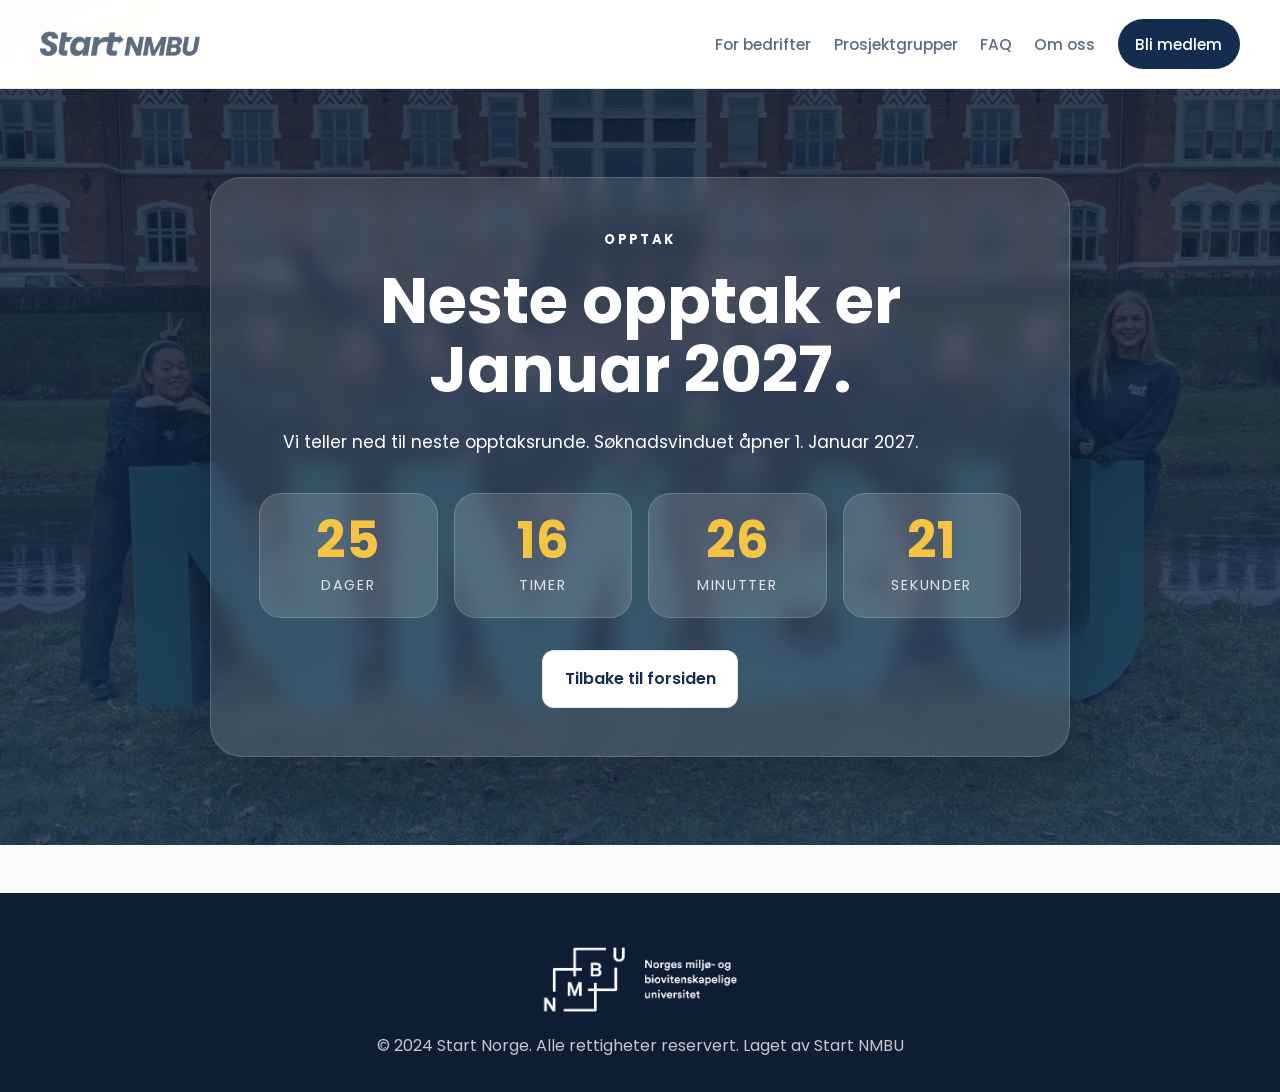
==== bli-medlem.html @ a8191765 "Base of the website" ====
<!doctype html>
<html lang="no">
  <head>
    <meta charset="UTF-8" />
    <meta name="viewport" content="width=device-width, initial-scale=1.0" />
    <title>Bli medlem | Start NMBU</title>
    <meta
      name="description"
      content="Informasjon om neste opptak i Start NMBU og nedtelling til høst 2026."
    />
    <link rel="preconnect" href="https://fonts.googleapis.com" />
    <link rel="preconnect" href="https://fonts.gstatic.com" crossorigin />
    <link
      href="https://fonts.googleapis.com/css2?family=Poppins:wght@400;500;600;700&display=swap"
      rel="stylesheet"
    />
    <link rel="stylesheet" href="./styles.css" />
  </head>
  <body>
    <header class="site-header">
      <div class="container header-inner">
        <a class="brand" href="./index.html" aria-label="Start NMBU">
          <img
            src="./assets/images/start1-1.png"
            alt="Start NMBU"
          />
        </a>

        <button class="menu-toggle" type="button" aria-expanded="false" aria-controls="main-nav">
          Meny
        </button>

        <nav id="main-nav" class="main-nav" aria-label="Hovedmeny">
          <a href="./index.html#bedrift">For bedrifter</a>
          <a href="./index.html#prosjektgrupper">Prosjektgrupper</a>
          <a href="./index.html#faq">FAQ</a>
          <a href="./om-oss.html">Om oss</a>
          <a class="nav-cta" href="./bli-medlem.html">Bli medlem</a>
        </nav>
      </div>
    </header>

    <main>
      <section class="section recruit-hero">
        <div class="container recruit-shell">
          <span class="eyebrow">Opptak</span>
          <h1>Neste opptak er Januar 2027.</h1>
          <p class="lead">
            Vi teller ned til neste opptaksrunde. Søknadsvinduet åpner 1. Januar 2027.
          </p>

          <div class="countdown" data-target="2027-01-01T00:00:00+02:00">
            <div class="countdown-card">
              <span class="count-value" data-unit="days">0</span>
              <span class="count-label">Dager</span>
            </div>
            <div class="countdown-card">
              <span class="count-value" data-unit="hours">0</span>
              <span class="count-label">Timer</span>
            </div>
            <div class="countdown-card">
              <span class="count-value" data-unit="minutes">0</span>
              <span class="count-label">Minutter</span>
            </div>
            <div class="countdown-card">
              <span class="count-value" data-unit="seconds">0</span>
              <span class="count-label">Sekunder</span>
            </div>
          </div>

          <p class="countdown-note" data-countdown-message>
            
          </p>

          <a class="button button-secondary" href="./index.html">Tilbake til forsiden</a>
        </div>
      </section>
    </main>

    <footer class="site-footer">
      <div class="container footer-inner">
        <img
          class="footer-logo"
          src="./assets/images/nmbu_logo_hvit.png"
          alt="NMBU"
        />
        <p>© 2024 Start Norge. Alle rettigheter reservert. Laget av Start NMBU</p>
      </div>
    </footer>

    <script src="./script.js"></script>
  </body>
</html>
---- styles.css ----
:root {
  --navy: #142d4f;
  --navy-deep: #0d1d34;
  --yellow: #f6c445;
  --yellow-soft: #ffe3a3;
  --sand: #f7f3ea;
  --mist: #eef3f8;
  --text: #20334a;
  --muted: #5d6d80;
  --white: #ffffff;
  --border: rgba(20, 45, 79, 0.12);
  --shadow: 0 24px 60px rgba(20, 45, 79, 0.14);
  --radius: 18px;
  --radius-lg: 28px;
  --container: 1200px;
}

*,
*::before,
*::after {
  box-sizing: border-box;
}

html {
  scroll-behavior: smooth;
}

body {
  margin: 0;
  font-family: "Poppins", sans-serif;
  color: var(--text);
  background:
    radial-gradient(circle at top left, rgba(246, 196, 69, 0.14), transparent 28%),
    linear-gradient(180deg, #fffdf8 0%, #ffffff 18%, #f7f9fc 100%);
}

img {
  display: block;
  width: 100%;
}

a {
  color: inherit;
  text-decoration: none;
}

.container {
  width: min(calc(100% - 2rem), var(--container));
  margin: 0 auto;
}

.section {
  padding: 5.5rem 0;
}

.section-soft {
  background: linear-gradient(180deg, rgba(20, 45, 79, 0.04), rgba(20, 45, 79, 0.01));
}

.section-accent {
  background:
    radial-gradient(circle at right top, rgba(246, 196, 69, 0.24), transparent 24%),
    var(--sand);
}

.site-header {
  position: sticky;
  top: 0;
  z-index: 20;
  backdrop-filter: blur(14px);
  background: rgba(255, 255, 255, 0.88);
  border-bottom: 1px solid var(--border);
}

.header-inner {
  display: flex;
  align-items: center;
  justify-content: space-between;
  gap: 1rem;
  min-height: 88px;
}

.brand img {
  width: 160px;
  height: auto;
  filter: brightness(0) saturate(100%) invert(42%) sepia(13%) saturate(712%)
    hue-rotate(174deg) brightness(95%) contrast(90%);
}

.main-nav {
  display: flex;
  align-items: center;
  gap: 1.4rem;
  font-size: 0.96rem;
  font-weight: 500;
}

.main-nav a {
  color: var(--muted);
}

.main-nav a:hover,
.main-nav a:focus-visible {
  color: var(--navy);
}

.nav-cta {
  padding: 0.85rem 1.1rem;
  border-radius: 999px;
  background: var(--navy);
  color: var(--white) !important;
}

.menu-toggle {
  display: none;
  border: 0;
  border-radius: 999px;
  background: var(--navy);
  color: var(--white);
  padding: 0.8rem 1rem;
  font: inherit;
}

.hero {
  position: relative;
  padding-top: 4.5rem;
  padding-bottom: 4.5rem;
  overflow: hidden;
  background-image: url("./assets/images/IMG_5385.png");
  background-repeat: no-repeat;
  background-position: 62% 45%;
  background-size: cover;
}

.hero::before {
  content: "";
  position: absolute;
  inset: 0;
  background: rgba(0, 0, 0, 0.72);
}

.hero > .container {
  position: relative;
  z-index: 1;
}

.hero-grid,
.split-layout {
  display: grid;
  grid-template-columns: 1.05fr 0.95fr;
  gap: 3rem;
  align-items: center;
}

.split-layout.reverse {
  grid-template-columns: 0.95fr 1.05fr;
}

.eyebrow {
  display: inline-block;
  margin-bottom: 1rem;
  color: var(--navy);
  font-size: 0.82rem;
  font-weight: 700;
  letter-spacing: 0.18em;
  text-transform: uppercase;
}

.hero .eyebrow,
.hero h1,
.hero .lead {
  color: var(--white);
}

h1,
h2,
h3,
p {
  margin: 0;
}

h1 {
  font-size: clamp(2.5rem, 5vw, 4.4rem);
  line-height: 1.08;
  max-width: 12ch;
}

h2 {
  font-size: clamp(2rem, 4vw, 3rem);
  line-height: 1.12;
}

h3 {
  font-size: 1.35rem;
  line-height: 1.25;
}

p {
  color: var(--muted);
  line-height: 1.75;
}

.lead {
  margin-top: 1.4rem;
  max-width: 62ch;
  font-size: 1.08rem;
}

.hero-actions {
  display: flex;
  flex-wrap: wrap;
  gap: 1rem;
  margin-top: 2rem;
}

.button {
  display: inline-flex;
  align-items: center;
  justify-content: center;
  min-height: 52px;
  padding: 0.95rem 1.35rem;
  border-radius: 12px;
  font-weight: 600;
  transition: transform 0.2s ease, box-shadow 0.2s ease, background-color 0.2s ease;
}

.button:hover,
.button:focus-visible {
  transform: translateY(-2px);
}

.button-primary {
  background: var(--yellow);
  color: var(--navy);
  box-shadow: 0 16px 28px rgba(246, 196, 69, 0.3);
}

.button-secondary {
  background: var(--white);
  color: var(--navy);
  border: 1px solid var(--border);
}

.button.large {
  min-width: 180px;
}

.hero-card,
.image-panel,
.event-card,
.faq-shell,
.join-inner {
  border-radius: var(--radius-lg);
}

.hero-card {
  padding: 0;
  background: transparent;
  border: 0;
  box-shadow: none;
}

.hero-card img {
  border-radius: 12px;
}

.section-heading {
  margin-bottom: 2.5rem;
}

.section-heading.center {
  text-align: center;
}

.section-heading p {
  margin-top: 0.75rem;
}

.cards-grid {
  display: grid;
  gap: 1.5rem;
}

.two-up {
  grid-template-columns: repeat(2, minmax(0, 1fr));
}

.three-up {
  grid-template-columns: repeat(3, minmax(0, 1fr));
}

.about-hero {
  color: var(--white);
  background:
    linear-gradient(rgba(13, 29, 52, 0.84), rgba(20, 45, 79, 0.8)),
    url("./assets/images/IMG_5385.png") center/cover no-repeat;
}

.about-hero-shell .eyebrow,
.about-hero-shell h1,
.about-hero-shell .lead {
  color: var(--white);
}

.about-hero-shell h1 {
  max-width: 12ch;
}

.feature-trio,
.stats-grid {
  display: grid;
  grid-template-columns: repeat(3, minmax(0, 1fr));
  gap: 1.2rem;
  margin-top: 2.25rem;
}

.feature-tile,
.info-card,
.stat-card {
  padding: 1.6rem;
  border-radius: 20px;
  background: rgba(255, 255, 255, 0.08);
  border: 1px solid rgba(20, 45, 79, 0.08);
  box-shadow: var(--shadow);
}

.feature-tile {
  background: rgba(255, 255, 255, 0.12);
  border-color: rgba(255, 255, 255, 0.14);
}

.feature-tile h3,
.feature-tile p {
  color: var(--white);
}

.info-card {
  background: var(--white);
}

.stat-card {
  text-align: center;
  background: var(--white);
}

.stat-number {
  display: block;
  margin-bottom: 0.9rem;
  color: var(--navy);
  font-size: clamp(2rem, 5vw, 3.2rem);
  font-weight: 700;
  line-height: 1;
}

.history-grid {
  display: grid;
  grid-template-columns: 0.9fr 1.1fr;
  gap: 2rem;
  align-items: start;
}

.timeline {
  position: relative;
  display: grid;
  gap: 1rem;
}

.timeline::before {
  content: "";
  position: absolute;
  top: 0;
  bottom: 0;
  left: 0.85rem;
  width: 2px;
  background: rgba(20, 45, 79, 0.14);
}

.timeline-item {
  position: relative;
  margin-left: 2.3rem;
  padding: 1.3rem 1.35rem;
  border-radius: 18px;
  background: var(--white);
  box-shadow: var(--shadow);
}

.timeline-item::before {
  content: "";
  position: absolute;
  top: 1.55rem;
  left: -1.88rem;
  width: 12px;
  height: 12px;
  border-radius: 999px;
  background: var(--yellow);
  box-shadow: 0 0 0 6px rgba(246, 196, 69, 0.22);
}

.timeline-date {
  display: inline-block;
  margin-bottom: 0.65rem;
  color: var(--navy);
  font-size: 0.92rem;
  font-weight: 700;
}

.timeline-item p {
  margin-top: 0.7rem;
}

.event-card {
  overflow: hidden;
  background: var(--white);
  box-shadow: var(--shadow);
  border: 1px solid rgba(20, 45, 79, 0.08);
}

.event-card img {
  height: 280px;
  object-fit: cover;
}

.event-card.featured {
  transform: translateY(-0.35rem);
}

.card-body {
  padding: 1.4rem 1.35rem 1.5rem;
}

.card-body p {
  margin-top: 0.7rem;
  min-height: 5.25rem;
}

.card-body a {
  display: inline-flex;
  margin-top: 1.2rem;
  color: var(--navy);
  font-weight: 700;
}

.copy-block {
  display: grid;
  gap: 1.2rem;
}

.image-panel {
  overflow: hidden;
  background: var(--white);
  box-shadow: var(--shadow);
}

.image-panel img {
  height: 100%;
  min-height: 420px;
  object-fit: cover;
}

.image-panel.tall img {
  min-height: 540px;
}

.stacked-points {
  gap: 1.4rem;
}

.info-point {
  padding-bottom: 1.25rem;
  border-bottom: 1px solid var(--border);
}

.info-point:last-child {
  border-bottom: 0;
  padding-bottom: 0;
}

.info-point p {
  margin-top: 0.55rem;
}

.project-grid {
  display: grid;
  grid-template-columns: repeat(4, minmax(0, 1fr));
  gap: 1rem;
}

.project-card {
  overflow: hidden;
  border-radius: 14px;
  box-shadow: var(--shadow);
}

.project-card img {
  aspect-ratio: 1.1 / 1;
  object-fit: cover;
  transition: transform 0.25s ease;
}

.project-card:hover img,
.project-card:focus-visible img {
  transform: scale(1.03);
}

.faq-shell {
  padding: 3rem;
  background: linear-gradient(180deg, rgba(238, 243, 248, 0.72), rgba(255, 255, 255, 0.96));
  border: 1px solid var(--border);
}

.faq-list {
  display: grid;
  gap: 1rem;
}

.faq-list details {
  padding: 1.2rem 1.25rem;
  background: var(--white);
  border-radius: 14px;
  border: 1px solid rgba(20, 45, 79, 0.08);
}

.faq-list summary {
  cursor: pointer;
  list-style: none;
  font-weight: 600;
  color: var(--navy);
}

.faq-list summary::-webkit-details-marker {
  display: none;
}

.faq-list details p {
  margin-top: 0.9rem;
}

.join-band {
  padding-top: 1rem;
}

.project-hero {
  color: var(--white);
  background:
    linear-gradient(rgba(13, 29, 52, 0.82), rgba(20, 45, 79, 0.84)),
    url("./assets/images/IMG_5385.png") center/cover no-repeat;
}

.project-hero-shell {
  display: grid;
  gap: 1.5rem;
  justify-items: center;
  text-align: center;
}

.project-hero-shell .eyebrow,
.project-hero-shell h1,
.project-hero-shell .lead {
  color: var(--white);
}

.project-logo {
  width: min(320px, 72vw);
}

.project-logo img {
  width: 100%;
  height: auto;
}

.project-overview {
  display: grid;
  grid-template-columns: 0.95fr 1.05fr;
  gap: 2rem;
  align-items: center;
}

.activity-list {
  display: grid;
  gap: 0.9rem;
  padding: 0;
  margin: 0;
  list-style: none;
}

.activity-list li {
  position: relative;
  padding-left: 1.6rem;
  color: var(--muted);
  line-height: 1.7;
}

.activity-list li::before {
  content: "";
  position: absolute;
  top: 0.72rem;
  left: 0;
  width: 10px;
  height: 10px;
  border-radius: 999px;
  background: var(--yellow);
  box-shadow: 0 0 0 5px rgba(246, 196, 69, 0.18);
}

.project-contact {
  display: grid;
  grid-template-columns: 0.9fr 1.1fr;
  gap: 2rem;
  align-items: center;
}

.contact-card {
  display: grid;
  justify-items: center;
  gap: 1rem;
  padding: 2rem;
  border-radius: 24px;
  background: var(--white);
  box-shadow: var(--shadow);
  text-align: center;
}

.contact-card img {
  width: 220px;
  aspect-ratio: 1;
  object-fit: cover;
  border-radius: 999px;
}

.contact-role {
  color: var(--muted);
  font-weight: 500;
}

.contact-mail {
  color: var(--navy);
  font-weight: 600;
}

.recruit-hero {
  min-height: calc(100vh - 180px);
  display: grid;
  place-items: center;
  background:
    linear-gradient(rgba(13, 29, 52, 0.84), rgba(20, 45, 79, 0.82)),
    url("./assets/images/IMG_5385.png") center/cover no-repeat;
}

.recruit-shell {
  max-width: 860px;
  padding: 3rem;
  border-radius: 32px;
  text-align: center;
  background: rgba(255, 255, 255, 0.12);
  border: 1px solid rgba(255, 255, 255, 0.16);
  box-shadow: 0 28px 70px rgba(0, 0, 0, 0.22);
  backdrop-filter: blur(10px);
}

.recruit-shell .eyebrow,
.recruit-shell h1,
.recruit-shell .lead,
.countdown-note {
  color: var(--white);
}

.recruit-shell h1 {
  max-width: none;
}

.countdown {
  display: grid;
  grid-template-columns: repeat(4, minmax(0, 1fr));
  gap: 1rem;
  margin: 2.25rem 0 1.5rem;
}

.countdown-card {
  padding: 1.35rem 1rem;
  border-radius: 22px;
  background: rgba(255, 255, 255, 0.14);
  border: 1px solid rgba(255, 255, 255, 0.16);
}

.count-value {
  display: block;
  color: var(--yellow);
  font-size: clamp(2rem, 5vw, 3.2rem);
  font-weight: 700;
  line-height: 1;
}

.count-label {
  display: block;
  margin-top: 0.5rem;
  color: rgba(255, 255, 255, 0.82);
  font-size: 0.9rem;
  text-transform: uppercase;
  letter-spacing: 0.12em;
}

.countdown-note {
  margin-bottom: 2rem;
}

.join-inner {
  display: flex;
  align-items: center;
  justify-content: space-between;
  gap: 1.5rem;
  padding: 2rem 2.2rem;
  background:
    radial-gradient(circle at left center, rgba(246, 196, 69, 0.3), transparent 24%),
    var(--navy);
  color: var(--white);
}

.join-inner p,
.join-inner .eyebrow {
  color: var(--yellow-soft);
}

.site-footer {
  margin-top: 3rem;
  padding: 3.2rem 0 2rem;
  background: var(--navy-deep);
}

.footer-inner {
  display: grid;
  place-items: center;
  gap: 1rem;
  text-align: center;
}

.footer-logo {
  width: 200px;
}

.site-footer p {
  color: rgba(255, 255, 255, 0.76);
}

@media (max-width: 960px) {
  .menu-toggle {
    display: inline-flex;
  }

  .main-nav {
    position: absolute;
    top: calc(100% + 0.75rem);
    right: 1rem;
    left: 1rem;
    display: none;
    flex-direction: column;
    align-items: stretch;
    padding: 1rem;
    background: rgba(255, 255, 255, 0.98);
    border: 1px solid var(--border);
    border-radius: 18px;
    box-shadow: var(--shadow);
  }

  .main-nav.is-open {
    display: flex;
  }

  .hero-grid,
  .split-layout,
  .split-layout.reverse,
  .two-up,
  .three-up,
  .project-grid,
  .feature-trio,
  .stats-grid,
  .history-grid,
  .project-overview,
  .project-contact {
    grid-template-columns: 1fr;
  }

  .hero {
    padding-top: 3rem;
  }

  .section {
    padding: 4.25rem 0;
  }

  .faq-shell,
  .join-inner {
    padding: 2rem;
  }

  .join-inner {
    align-items: flex-start;
    flex-direction: column;
  }

  .countdown {
    grid-template-columns: repeat(2, minmax(0, 1fr));
  }
}

@media (max-width: 640px) {
  .container {
    width: min(calc(100% - 1.2rem), var(--container));
  }

  .header-inner {
    min-height: 78px;
  }

  .brand img {
    width: 134px;
  }

  .hero-card,
  .faq-shell,
  .join-inner {
    border-radius: 22px;
  }

  .event-card img,
  .image-panel img,
  .image-panel.tall img {
    min-height: 260px;
    height: 260px;
  }

  .recruit-shell {
    padding: 2rem 1.2rem;
    border-radius: 24px;
  }

  .countdown {
    grid-template-columns: 1fr;
  }
}
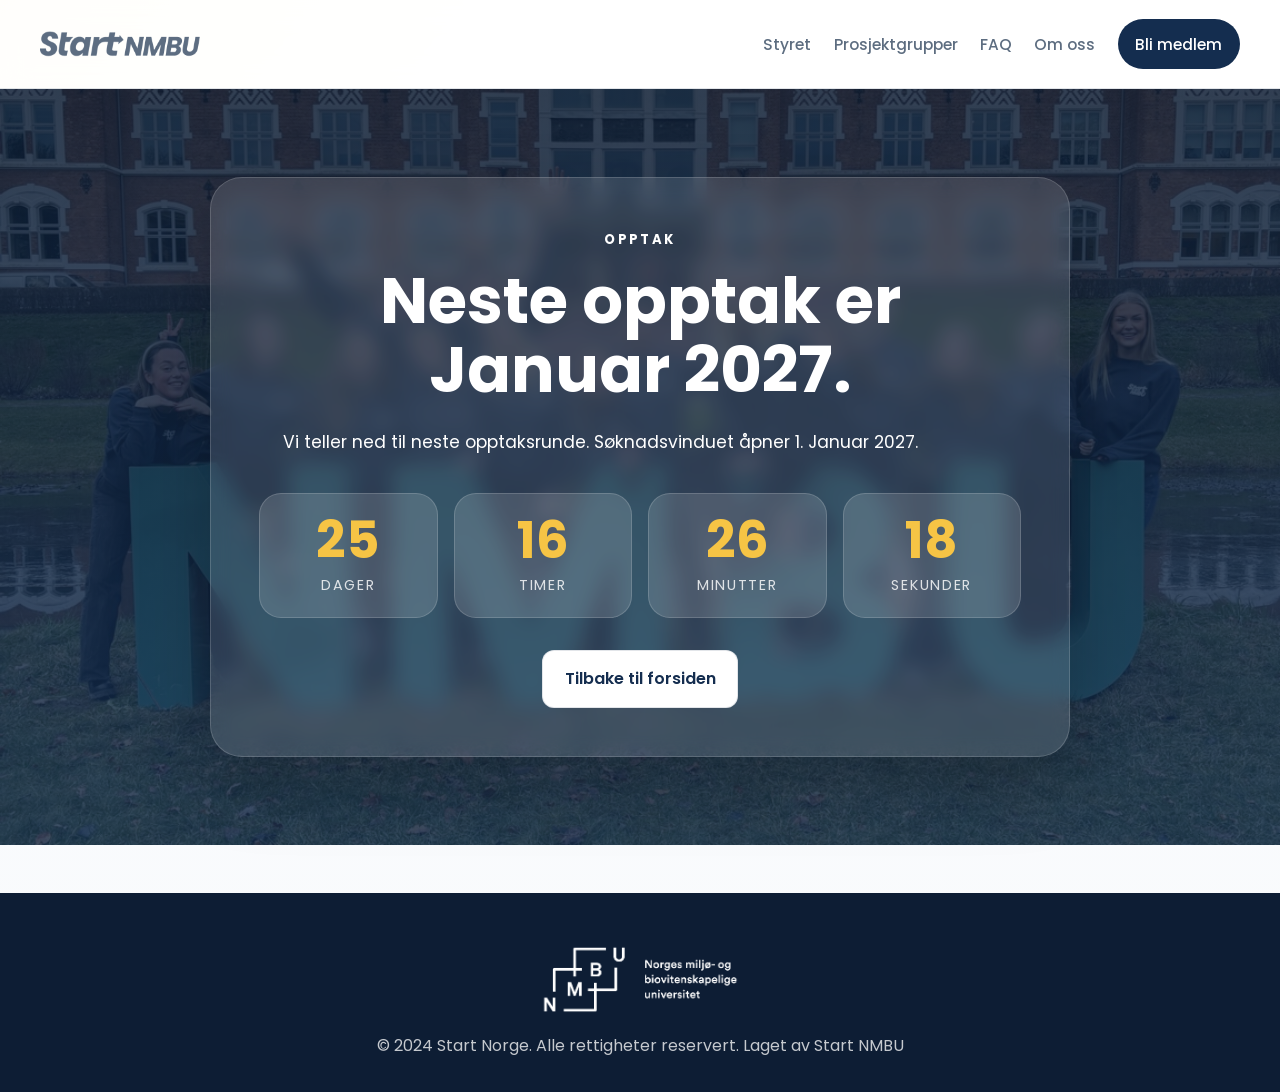
==== commit ae992039: "styret side laget" ====
--- a/bli-medlem.html
+++ b/bli-medlem.html
@@ -31,7 +31,7 @@
         </button>
 
         <nav id="main-nav" class="main-nav" aria-label="Hovedmeny">
-          <a href="./index.html#bedrift">For bedrifter</a>
+          <a href="./styret.html">Styret</a>
           <a href="./index.html#prosjektgrupper">Prosjektgrupper</a>
           <a href="./index.html#faq">FAQ</a>
           <a href="./om-oss.html">Om oss</a>
--- a/styles.css
+++ b/styles.css
@@ -502,6 +502,33 @@
   transform: scale(1.03);
 }
 
+.board-hero h1 {
+  max-width: 10ch;
+}
+
+.board-grid {
+  display: grid;
+  grid-template-columns: repeat(3, minmax(0, 1fr));
+  gap: 1.4rem;
+}
+
+.board-card {
+  overflow: hidden;
+  border-radius: 18px;
+  background: var(--white);
+  border: 1px solid rgba(20, 45, 79, 0.08);
+  box-shadow: var(--shadow);
+}
+
+.board-card img {
+  aspect-ratio: 4 / 5;
+  object-fit: cover;
+}
+
+.board-card .card-body p {
+  min-height: 0;
+}
+
 .faq-shell {
   padding: 3rem;
   background: linear-gradient(180deg, rgba(238, 243, 248, 0.72), rgba(255, 255, 255, 0.96));
@@ -775,7 +802,8 @@
   .stats-grid,
   .history-grid,
   .project-overview,
-  .project-contact {
+  .project-contact,
+  .board-grid {
     grid-template-columns: 1fr;
   }
 
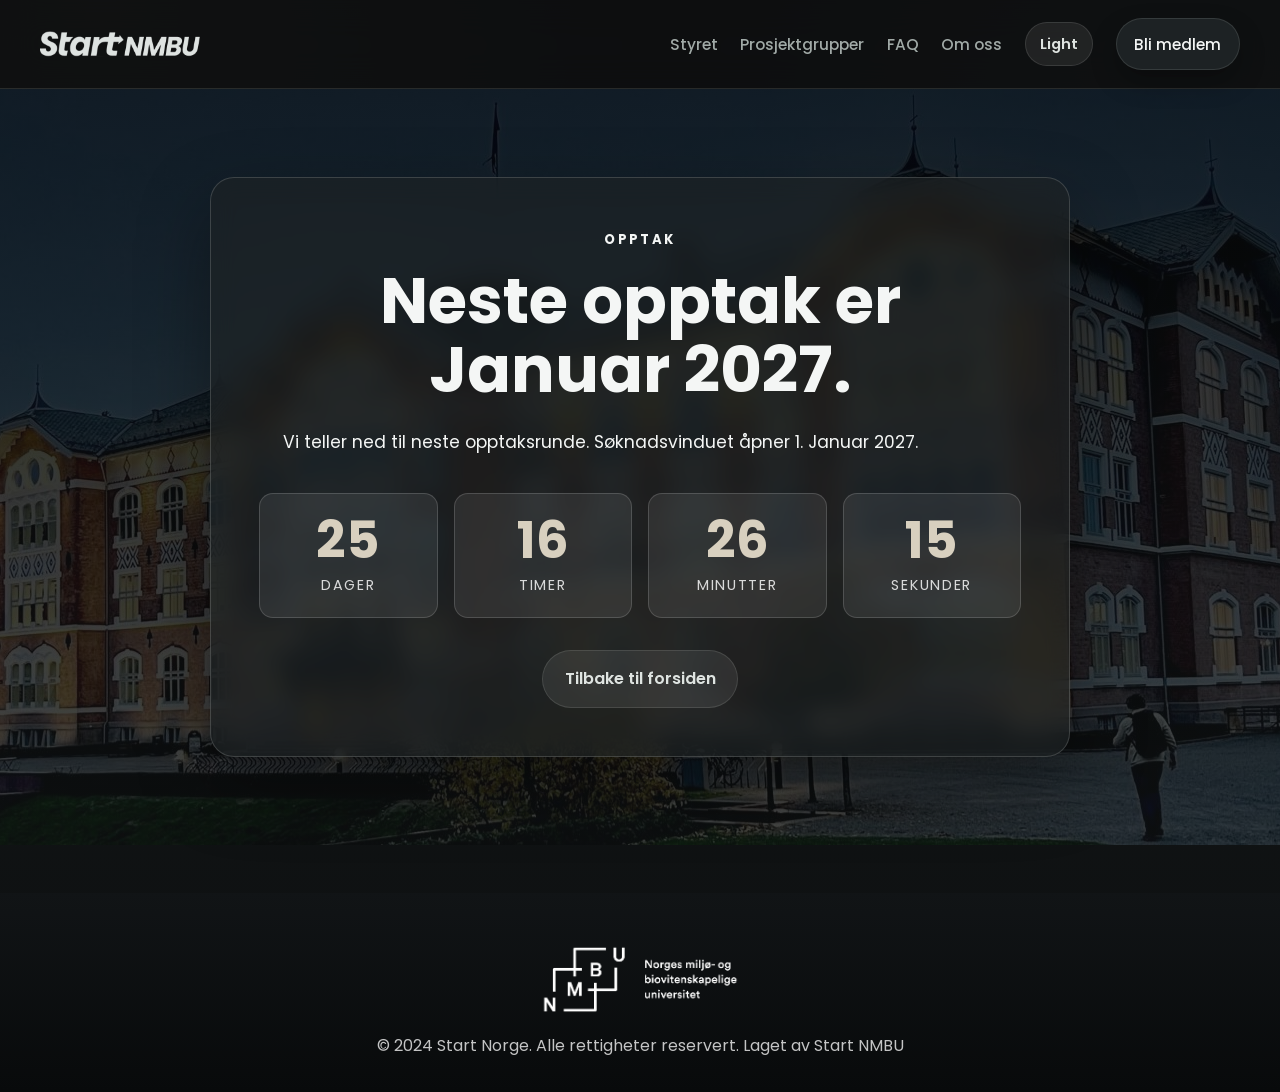
==== commit 5433b332: "Nytt desig" ====
--- a/bli-medlem.html
+++ b/bli-medlem.html
@@ -35,6 +35,7 @@
           <a href="./index.html#prosjektgrupper">Prosjektgrupper</a>
           <a href="./index.html#faq">FAQ</a>
           <a href="./om-oss.html">Om oss</a>
+          <button class="theme-toggle" type="button" aria-label="Bytt til light theme">Light</button>
           <a class="nav-cta" href="./bli-medlem.html">Bli medlem</a>
         </nav>
       </div>
--- a/styles.css
+++ b/styles.css
@@ -1,18 +1,82 @@
 :root {
-  --navy: #142d4f;
-  --navy-deep: #0d1d34;
-  --yellow: #f6c445;
-  --yellow-soft: #ffe3a3;
-  --sand: #f7f3ea;
-  --mist: #eef3f8;
-  --text: #20334a;
-  --muted: #5d6d80;
+  --navy: #dfe4e1;
+  --navy-deep: #080a0b;
+  --yellow: #b8aa91;
+  --yellow-soft: #d8d0bf;
+  --sand: #171a1c;
+  --mist: #202426;
+  --text: #e7ebe9;
+  --muted: #a1aaa7;
+  --white: #f4f6f5;
+  --coral: #b8aa91;
+  --sage: #8f9895;
+  --surface: #15191b;
+  --surface-soft: #1d2224;
+  --border: rgba(228, 232, 230, 0.12);
+  --shadow: 0 24px 70px rgba(0, 0, 0, 0.32);
+  --body-bg:
+    radial-gradient(circle at 8% 0%, rgba(184, 170, 145, 0.12), transparent 30%),
+    radial-gradient(circle at 92% 12%, rgba(143, 152, 149, 0.12), transparent 28%),
+    linear-gradient(180deg, #101314 0%, #141819 34%, #0d0f10 100%);
+  --section-soft-bg: linear-gradient(180deg, rgba(32, 36, 38, 0.86), rgba(17, 20, 21, 0.94));
+  --section-accent-bg:
+    radial-gradient(circle at right top, rgba(184, 170, 145, 0.12), transparent 24%),
+    radial-gradient(circle at left bottom, rgba(143, 152, 149, 0.12), transparent 28%),
+    var(--sand);
+  --header-bg: rgba(13, 15, 16, 0.86);
+  --brand-filter: brightness(0) invert(92%) sepia(4%) saturate(136%) hue-rotate(102deg)
+    brightness(99%) contrast(92%);
+  --hero-overlay:
+    linear-gradient(90deg, rgba(5, 7, 8, 0.9), rgba(15, 18, 19, 0.64)),
+    radial-gradient(circle at 18% 24%, rgba(184, 170, 145, 0.14), transparent 32%);
+  --about-overlay: linear-gradient(rgba(5, 7, 8, 0.88), rgba(15, 18, 19, 0.78));
+  --project-overlay: linear-gradient(rgba(5, 7, 8, 0.84), rgba(15, 18, 19, 0.8));
+  --recruit-overlay: linear-gradient(rgba(5, 7, 8, 0.86), rgba(15, 18, 19, 0.78));
+  --subtle-surface: rgba(244, 246, 245, 0.06);
+  --subtle-surface-strong: rgba(244, 246, 245, 0.08);
+  --glass-border: rgba(244, 246, 245, 0.16);
+  --radius: 14px;
+  --radius-lg: 22px;
+  --container: 1200px;
+}
+
+body[data-theme="light"] {
+  --navy: #123c3a;
+  --navy-deep: #082625;
+  --yellow: #f2a541;
+  --yellow-soft: #ffe0ad;
+  --sand: #f3efe3;
+  --mist: #e7f2ef;
+  --text: #18302f;
+  --muted: #647774;
   --white: #ffffff;
-  --border: rgba(20, 45, 79, 0.12);
-  --shadow: 0 24px 60px rgba(20, 45, 79, 0.14);
-  --radius: 18px;
-  --radius-lg: 28px;
-  --container: 1200px;
+  --coral: #2f80c9;
+  --sage: #9fba9b;
+  --surface: #ffffff;
+  --surface-soft: #f7f4ea;
+  --border: rgba(18, 60, 58, 0.13);
+  --shadow: 0 24px 70px rgba(8, 38, 37, 0.12);
+  --body-bg:
+    radial-gradient(circle at 8% 0%, rgba(47, 128, 201, 0.16), transparent 30%),
+    radial-gradient(circle at 92% 12%, rgba(159, 186, 155, 0.22), transparent 28%),
+    linear-gradient(180deg, #fbfaf5 0%, #ffffff 24%, #eef5f2 100%);
+  --section-soft-bg: linear-gradient(180deg, rgba(231, 242, 239, 0.9), rgba(255, 255, 255, 0.82));
+  --section-accent-bg:
+    radial-gradient(circle at right top, rgba(47, 128, 201, 0.16), transparent 24%),
+    radial-gradient(circle at left bottom, rgba(159, 186, 155, 0.22), transparent 28%),
+    var(--sand);
+  --header-bg: rgba(251, 250, 245, 0.9);
+  --brand-filter: brightness(0) saturate(100%) invert(19%) sepia(23%) saturate(1371%)
+    hue-rotate(128deg) brightness(92%) contrast(92%);
+  --hero-overlay:
+    linear-gradient(90deg, rgba(8, 38, 37, 0.9), rgba(8, 38, 37, 0.58)),
+    radial-gradient(circle at 18% 24%, rgba(47, 128, 201, 0.18), transparent 32%);
+  --about-overlay: linear-gradient(rgba(8, 38, 37, 0.86), rgba(18, 60, 58, 0.78));
+  --project-overlay: linear-gradient(rgba(8, 38, 37, 0.84), rgba(18, 60, 58, 0.82));
+  --recruit-overlay: linear-gradient(rgba(8, 38, 37, 0.86), rgba(18, 60, 58, 0.78));
+  --subtle-surface: rgba(255, 255, 255, 0.1);
+  --subtle-surface-strong: rgba(251, 250, 245, 0.12);
+  --glass-border: rgba(255, 255, 255, 0.2);
 }
 
 *,
@@ -29,9 +93,7 @@
   margin: 0;
   font-family: "Poppins", sans-serif;
   color: var(--text);
-  background:
-    radial-gradient(circle at top left, rgba(246, 196, 69, 0.14), transparent 28%),
-    linear-gradient(180deg, #fffdf8 0%, #ffffff 18%, #f7f9fc 100%);
+  background: var(--body-bg);
 }
 
 img {
@@ -54,21 +116,19 @@
 }
 
 .section-soft {
-  background: linear-gradient(180deg, rgba(20, 45, 79, 0.04), rgba(20, 45, 79, 0.01));
+  background: var(--section-soft-bg);
 }
 
 .section-accent {
-  background:
-    radial-gradient(circle at right top, rgba(246, 196, 69, 0.24), transparent 24%),
-    var(--sand);
+  background: var(--section-accent-bg);
 }
 
 .site-header {
   position: sticky;
   top: 0;
   z-index: 20;
-  backdrop-filter: blur(14px);
-  background: rgba(255, 255, 255, 0.88);
+  backdrop-filter: blur(18px);
+  background: var(--header-bg);
   border-bottom: 1px solid var(--border);
 }
 
@@ -83,8 +143,7 @@
 .brand img {
   width: 160px;
   height: auto;
-  filter: brightness(0) saturate(100%) invert(42%) sepia(13%) saturate(712%)
-    hue-rotate(174deg) brightness(95%) contrast(90%);
+  filter: var(--brand-filter);
 }
 
 .main-nav {
@@ -99,23 +158,52 @@
   color: var(--muted);
 }
 
+.theme-toggle {
+  display: inline-flex;
+  align-items: center;
+  justify-content: center;
+  min-height: 40px;
+  padding: 0.65rem 0.9rem;
+  border: 1px solid var(--border);
+  border-radius: 999px;
+  background: var(--subtle-surface-strong);
+  color: var(--navy);
+  cursor: pointer;
+  font: inherit;
+  font-size: 0.9rem;
+  font-weight: 600;
+  transition: background-color 0.2s ease, color 0.2s ease, transform 0.2s ease;
+}
+
+.theme-toggle:hover,
+.theme-toggle:focus-visible {
+  transform: translateY(-1px);
+  background: var(--surface-soft);
+}
+
 .main-nav a:hover,
 .main-nav a:focus-visible {
-  color: var(--navy);
+  color: var(--coral);
 }
 
 .nav-cta {
   padding: 0.85rem 1.1rem;
   border-radius: 999px;
+  background: var(--surface-soft);
+  color: var(--white) !important;
+  box-shadow: 0 12px 26px rgba(0, 0, 0, 0.26);
+  border: 1px solid var(--border);
+}
+
+body[data-theme="light"] .nav-cta {
   background: var(--navy);
-  color: var(--white) !important;
 }
 
 .menu-toggle {
   display: none;
   border: 0;
   border-radius: 999px;
-  background: var(--navy);
+  background: var(--surface-soft);
   color: var(--white);
   padding: 0.8rem 1rem;
   font: inherit;
@@ -126,7 +214,7 @@
   padding-top: 4.5rem;
   padding-bottom: 4.5rem;
   overflow: hidden;
-  background-image: url("./assets/images/IMG_5385.png");
+  background-image: url("./assets/images/Urbygget.jpg");
   background-repeat: no-repeat;
   background-position: 62% 45%;
   background-size: cover;
@@ -136,7 +224,7 @@
   content: "";
   position: absolute;
   inset: 0;
-  background: rgba(0, 0, 0, 0.72);
+  background: var(--hero-overlay);
 }
 
 .hero > .container {
@@ -159,7 +247,7 @@
 .eyebrow {
   display: inline-block;
   margin-bottom: 1rem;
-  color: var(--navy);
+  color: var(--coral);
   font-size: 0.82rem;
   font-weight: 700;
   letter-spacing: 0.18em;
@@ -219,9 +307,9 @@
   justify-content: center;
   min-height: 52px;
   padding: 0.95rem 1.35rem;
-  border-radius: 12px;
+  border-radius: 999px;
   font-weight: 600;
-  transition: transform 0.2s ease, box-shadow 0.2s ease, background-color 0.2s ease;
+  transition: transform 0.2s ease, box-shadow 0.2s ease, background-color 0.2s ease, color 0.2s ease;
 }
 
 .button:hover,
@@ -230,15 +318,19 @@
 }
 
 .button-primary {
-  background: var(--yellow);
-  color: var(--navy);
-  box-shadow: 0 16px 28px rgba(246, 196, 69, 0.3);
+  background: var(--coral);
+  color: #111314;
+  box-shadow: 0 16px 34px rgba(0, 0, 0, 0.28);
 }
 
 .button-secondary {
-  background: var(--white);
+  background: rgba(244, 246, 245, 0.08);
   color: var(--navy);
   border: 1px solid var(--border);
+}
+
+body[data-theme="light"] .button-secondary {
+  background: rgba(255, 255, 255, 0.9);
 }
 
 .button.large {
@@ -261,7 +353,8 @@
 }
 
 .hero-card img {
-  border-radius: 12px;
+  border-radius: 18px;
+  box-shadow: 0 22px 55px rgba(0, 0, 0, 0.36);
 }
 
 .section-heading {
@@ -292,8 +385,8 @@
 .about-hero {
   color: var(--white);
   background:
-    linear-gradient(rgba(13, 29, 52, 0.84), rgba(20, 45, 79, 0.8)),
-    url("./assets/images/IMG_5385.png") center/cover no-repeat;
+    var(--about-overlay),
+    url("./assets/images/Urbygget.jpg") center/cover no-repeat;
 }
 
 .about-hero-shell .eyebrow,
@@ -318,15 +411,15 @@
 .info-card,
 .stat-card {
   padding: 1.6rem;
-  border-radius: 20px;
-  background: rgba(255, 255, 255, 0.08);
-  border: 1px solid rgba(20, 45, 79, 0.08);
+  border-radius: var(--radius);
+  background: var(--subtle-surface);
+  border: 1px solid var(--border);
   box-shadow: var(--shadow);
 }
 
 .feature-tile {
-  background: rgba(255, 255, 255, 0.12);
-  border-color: rgba(255, 255, 255, 0.14);
+  background: var(--subtle-surface-strong);
+  border-color: var(--glass-border);
 }
 
 .feature-tile h3,
@@ -335,12 +428,12 @@
 }
 
 .info-card {
-  background: var(--white);
+  background: var(--surface);
 }
 
 .stat-card {
   text-align: center;
-  background: var(--white);
+  background: var(--surface);
 }
 
 .stat-number {
@@ -372,16 +465,17 @@
   bottom: 0;
   left: 0.85rem;
   width: 2px;
-  background: rgba(20, 45, 79, 0.14);
+  background: rgba(228, 232, 230, 0.14);
 }
 
 .timeline-item {
   position: relative;
   margin-left: 2.3rem;
   padding: 1.3rem 1.35rem;
-  border-radius: 18px;
-  background: var(--white);
+  border-radius: var(--radius);
+  background: var(--surface);
   box-shadow: var(--shadow);
+  border: 1px solid var(--border);
 }
 
 .timeline-item::before {
@@ -392,8 +486,12 @@
   width: 12px;
   height: 12px;
   border-radius: 999px;
-  background: var(--yellow);
-  box-shadow: 0 0 0 6px rgba(246, 196, 69, 0.22);
+  background: var(--coral);
+  box-shadow: 0 0 0 6px rgba(217, 108, 95, 0.18);
+}
+
+body[data-theme="light"] .timeline-item::before {
+  box-shadow: 0 0 0 6px rgba(47, 128, 201, 0.16);
 }
 
 .timeline-date {
@@ -410,9 +508,9 @@
 
 .event-card {
   overflow: hidden;
-  background: var(--white);
+  background: var(--surface);
   box-shadow: var(--shadow);
-  border: 1px solid rgba(20, 45, 79, 0.08);
+  border: 1px solid var(--border);
 }
 
 .event-card img {
@@ -447,8 +545,9 @@
 
 .image-panel {
   overflow: hidden;
-  background: var(--white);
+  background: var(--surface);
   box-shadow: var(--shadow);
+  border: 1px solid var(--border);
 }
 
 .image-panel img {
@@ -457,8 +556,104 @@
   object-fit: cover;
 }
 
+.transparent-image-panel {
+  background: transparent;
+  box-shadow: none;
+  border: 0;
+}
+
+.transparent-image-panel img {
+  object-fit: contain;
+}
+
+.venture-cup-panel {
+  display: grid;
+  place-items: center;
+  background: var(--surface-soft);
+}
+
+.venture-cup-panel img {
+  height: auto;
+  min-height: 0;
+  object-fit: contain;
+}
+
 .image-panel.tall img {
   min-height: 540px;
+}
+
+.campfire-panel {
+  display: grid;
+  min-height: 420px;
+  place-items: center;
+  background: var(--surface-soft);
+}
+
+.campfire-scene {
+  width: 100%;
+  height: 100%;
+  min-height: 420px;
+}
+
+.campfire-bg {
+  fill: #1d2224;
+}
+
+.campfire-ground {
+  fill: none;
+  stroke: rgba(228, 232, 230, 0.16);
+  stroke-linecap: round;
+  stroke-width: 10;
+}
+
+.campfire-person,
+.campfire-logs,
+.campfire-flames {
+  fill: none;
+  stroke: var(--navy);
+  stroke-linecap: round;
+  stroke-linejoin: round;
+}
+
+.campfire-person {
+  stroke-width: 10;
+}
+
+.campfire-logs {
+  stroke-width: 14;
+}
+
+.campfire-flames {
+  stroke-width: 8;
+}
+
+.flame {
+  animation: flame-flicker 1.35s ease-in-out infinite alternate;
+  transform-box: fill-box;
+  transform-origin: center bottom;
+}
+
+.flame-left {
+  animation-delay: -0.3s;
+}
+
+.flame-right {
+  animation-delay: -0.65s;
+}
+
+.flame-core {
+  animation-duration: 1s;
+  animation-delay: -0.15s;
+}
+
+@keyframes flame-flicker {
+  0% {
+    transform: scaleY(0.92) translateX(-2px);
+  }
+
+  100% {
+    transform: scaleY(1.08) translateX(2px);
+  }
 }
 
 .stacked-points {
@@ -487,8 +682,10 @@
 
 .project-card {
   overflow: hidden;
-  border-radius: 14px;
+  border-radius: var(--radius);
   box-shadow: var(--shadow);
+  border: 1px solid var(--border);
+  background: var(--surface);
 }
 
 .project-card img {
@@ -514,9 +711,9 @@
 
 .board-card {
   overflow: hidden;
-  border-radius: 18px;
-  background: var(--white);
-  border: 1px solid rgba(20, 45, 79, 0.08);
+  border-radius: var(--radius);
+  background: var(--surface);
+  border: 1px solid var(--border);
   box-shadow: var(--shadow);
 }
 
@@ -531,8 +728,16 @@
 
 .faq-shell {
   padding: 3rem;
-  background: linear-gradient(180deg, rgba(238, 243, 248, 0.72), rgba(255, 255, 255, 0.96));
+  background:
+    radial-gradient(circle at top left, rgba(143, 152, 149, 0.12), transparent 34%),
+    linear-gradient(180deg, rgba(29, 34, 36, 0.86), rgba(15, 18, 19, 0.96));
   border: 1px solid var(--border);
+}
+
+body[data-theme="light"] .faq-shell {
+  background:
+    radial-gradient(circle at top left, rgba(159, 186, 155, 0.18), transparent 34%),
+    linear-gradient(180deg, rgba(255, 255, 255, 0.78), rgba(251, 250, 245, 0.96));
 }
 
 .faq-list {
@@ -542,9 +747,9 @@
 
 .faq-list details {
   padding: 1.2rem 1.25rem;
-  background: var(--white);
-  border-radius: 14px;
-  border: 1px solid rgba(20, 45, 79, 0.08);
+  background: var(--surface);
+  border-radius: var(--radius);
+  border: 1px solid var(--border);
 }
 
 .faq-list summary {
@@ -569,8 +774,8 @@
 .project-hero {
   color: var(--white);
   background:
-    linear-gradient(rgba(13, 29, 52, 0.82), rgba(20, 45, 79, 0.84)),
-    url("./assets/images/IMG_5385.png") center/cover no-repeat;
+    var(--project-overlay),
+    url("./assets/images/Urbygget.jpg") center/cover no-repeat;
 }
 
 .project-hero-shell {
@@ -593,6 +798,17 @@
 .project-logo img {
   width: 100%;
   height: auto;
+}
+
+.project-card img,
+.project-logo img {
+  filter: grayscale(0.95) sepia(0.18) saturate(0.55) hue-rotate(8deg) brightness(0.86)
+    contrast(1.08);
+}
+
+body[data-theme="light"] .project-card img,
+body[data-theme="light"] .project-logo img {
+  filter: none;
 }
 
 .project-overview {
@@ -625,8 +841,12 @@
   width: 10px;
   height: 10px;
   border-radius: 999px;
-  background: var(--yellow);
-  box-shadow: 0 0 0 5px rgba(246, 196, 69, 0.18);
+  background: var(--coral);
+  box-shadow: 0 0 0 5px rgba(217, 108, 95, 0.16);
+}
+
+body[data-theme="light"] .activity-list li::before {
+  box-shadow: 0 0 0 5px rgba(47, 128, 201, 0.15);
 }
 
 .project-contact {
@@ -641,9 +861,10 @@
   justify-items: center;
   gap: 1rem;
   padding: 2rem;
-  border-radius: 24px;
-  background: var(--white);
+  border-radius: var(--radius-lg);
+  background: var(--surface);
   box-shadow: var(--shadow);
+  border: 1px solid var(--border);
   text-align: center;
 }
 
@@ -669,19 +890,19 @@
   display: grid;
   place-items: center;
   background:
-    linear-gradient(rgba(13, 29, 52, 0.84), rgba(20, 45, 79, 0.82)),
-    url("./assets/images/IMG_5385.png") center/cover no-repeat;
+    var(--recruit-overlay),
+    url("./assets/images/Urbygget.jpg") center/cover no-repeat;
 }
 
 .recruit-shell {
   max-width: 860px;
   padding: 3rem;
-  border-radius: 32px;
+  border-radius: 24px;
   text-align: center;
-  background: rgba(255, 255, 255, 0.12);
-  border: 1px solid rgba(255, 255, 255, 0.16);
-  box-shadow: 0 28px 70px rgba(0, 0, 0, 0.22);
-  backdrop-filter: blur(10px);
+  background: rgba(29, 34, 36, 0.62);
+  border: 1px solid rgba(244, 246, 245, 0.16);
+  box-shadow: 0 28px 70px rgba(0, 0, 0, 0.36);
+  backdrop-filter: blur(12px);
 }
 
 .recruit-shell .eyebrow,
@@ -704,14 +925,19 @@
 
 .countdown-card {
   padding: 1.35rem 1rem;
-  border-radius: 22px;
-  background: rgba(255, 255, 255, 0.14);
-  border: 1px solid rgba(255, 255, 255, 0.16);
+  border-radius: var(--radius);
+  background: rgba(244, 246, 245, 0.08);
+  border: 1px solid rgba(244, 246, 245, 0.16);
+}
+
+body[data-theme="light"] .countdown-card {
+  background: rgba(255, 255, 255, 0.16);
+  border-color: rgba(255, 255, 255, 0.24);
 }
 
 .count-value {
   display: block;
-  color: var(--yellow);
+  color: var(--yellow-soft);
   font-size: clamp(2rem, 5vw, 3.2rem);
   font-weight: 700;
   line-height: 1;
@@ -737,8 +963,9 @@
   gap: 1.5rem;
   padding: 2rem 2.2rem;
   background:
-    radial-gradient(circle at left center, rgba(246, 196, 69, 0.3), transparent 24%),
-    var(--navy);
+    radial-gradient(circle at left center, rgba(184, 170, 145, 0.18), transparent 24%),
+    radial-gradient(circle at right center, rgba(143, 152, 149, 0.16), transparent 22%),
+    var(--surface-soft);
   color: var(--white);
 }
 
@@ -750,7 +977,12 @@
 .site-footer {
   margin-top: 3rem;
   padding: 3.2rem 0 2rem;
-  background: var(--navy-deep);
+  background:
+    linear-gradient(180deg, #111416, var(--navy-deep));
+}
+
+body[data-theme="light"] .site-footer {
+  background: linear-gradient(180deg, var(--navy), var(--navy-deep));
 }
 
 .footer-inner {
@@ -782,10 +1014,14 @@
     flex-direction: column;
     align-items: stretch;
     padding: 1rem;
-    background: rgba(255, 255, 255, 0.98);
+    background: rgba(21, 25, 27, 0.98);
     border: 1px solid var(--border);
-    border-radius: 18px;
+    border-radius: var(--radius);
     box-shadow: var(--shadow);
+  }
+
+  body[data-theme="light"] .main-nav {
+    background: rgba(251, 250, 245, 0.98);
   }
 
   .main-nav.is-open {
@@ -856,6 +1092,16 @@
     height: 260px;
   }
 
+  .venture-cup-panel img {
+    height: auto;
+    min-height: 0;
+  }
+
+  .campfire-panel,
+  .campfire-scene {
+    min-height: 260px;
+  }
+
   .recruit-shell {
     padding: 2rem 1.2rem;
     border-radius: 24px;
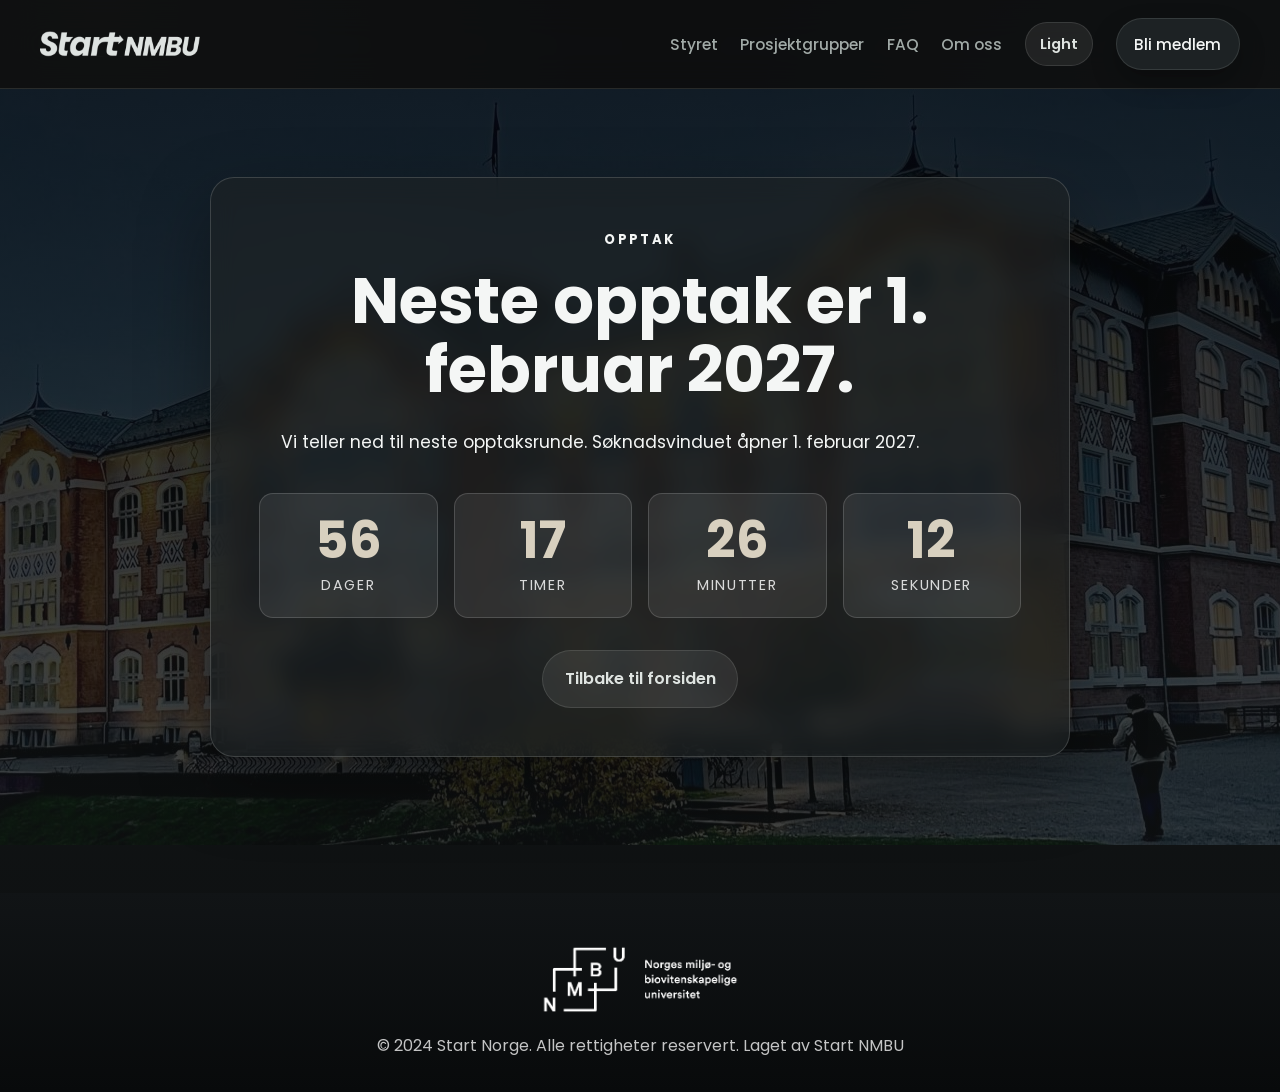
==== commit 2ca0fdd8: "Nettside ferdig" ====
--- a/bli-medlem.html
+++ b/bli-medlem.html
@@ -6,7 +6,7 @@
     <title>Bli medlem | Start NMBU</title>
     <meta
       name="description"
-      content="Informasjon om neste opptak i Start NMBU og nedtelling til høst 2026."
+      content="Informasjon om neste opptak i Start NMBU og nedtelling til 1. februar 2027."
     />
     <link rel="preconnect" href="https://fonts.googleapis.com" />
     <link rel="preconnect" href="https://fonts.gstatic.com" crossorigin />
@@ -45,12 +45,16 @@
       <section class="section recruit-hero">
         <div class="container recruit-shell">
           <span class="eyebrow">Opptak</span>
-          <h1>Neste opptak er Januar 2027.</h1>
+          <h1>Neste opptak er 1. februar 2027.</h1>
           <p class="lead">
-            Vi teller ned til neste opptaksrunde. Søknadsvinduet åpner 1. Januar 2027.
+            Vi teller ned til neste opptaksrunde. Søknadsvinduet åpner 1. februar 2027.
           </p>
 
-          <div class="countdown" data-target="2027-01-01T00:00:00+02:00">
+          <div
+            class="countdown"
+            data-target="2027-02-01T00:00:00+01:00"
+            data-redirect-url="https://forms.gle/46VdssdexgWyTuNE9"
+          >
             <div class="countdown-card">
               <span class="count-value" data-unit="days">0</span>
               <span class="count-label">Dager</span>
